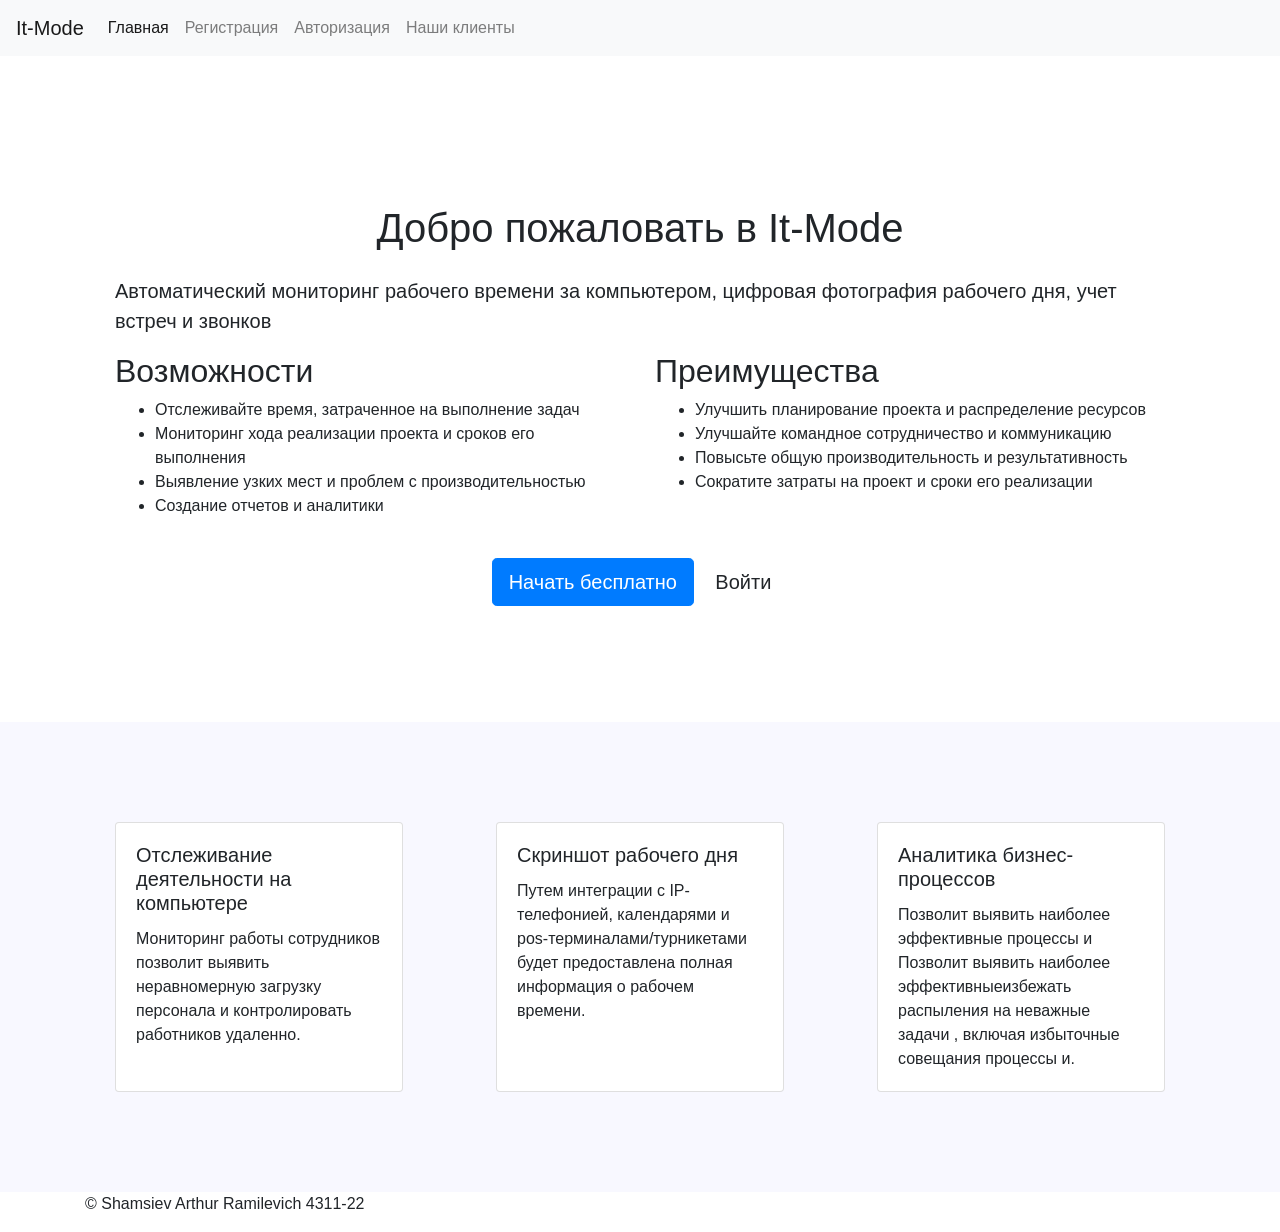
==== index.html @ 738b56b0 "Add files via upload" ====
<!DOCTYPE html>
<html lang="en">
<head>
  <meta charset="UTF-8">
  <meta name="viewport" content="width=device-width, initial-scale=1.0">
  <link rel="stylesheet" href="https://stackpath.bootstrapcdn.com/bootstrap/4.5.2/css/bootstrap.min.css">
  <link rel="stylesheet" href="CSS/main.css">
  <title>Мониторинг сотрудников IT-проекта</title>
</head>
<body>
  <header>

           
  </header>

  <nav>
        
                <nav class="navbar navbar-expand-lg navbar-light bg-light">
                  <a class="navbar-brand" href="#">It-Mode</a>
                  <button class="navbar-toggler" type="button" data-toggle="collapse" data-target="#navbarNav" aria-controls="navbarNav" aria-expanded="false" aria-label="Toggle navigation">
                    <span class="navbar-toggler-icon"></span>
                  </button>
                  <div class="collapse navbar-collapse" id="navbarNav">
                    <ul class="navbar-nav"> 
                      <li class="nav-item active">
                        <a class="nav-link" href="Home.html">Главная <span class="sr-only">(current)</span></a>
                      </li>
                      <li class="nav-item">
                        <a class="nav-link" href="Register.html">Регистрация</a>
                      </li>
                      <li class="nav-item">
                        <a class="nav-link" href="Authorization.html">Авторизация</a>
                      </li>

                      <li class="nav-item">
                        <a class="nav-link" href="Poisk.html">Наши клиенты</a>
                      </li>
                    </ul>
                  </div>
                </nav>
        
              
  </nav>

  <main class="main">
        <div class="wrapper container">
                <h1 class="text-center mt-5 mb-4">Добро пожаловать в It-Mode</h1>
                <p class="lead">Автоматический мониторинг рабочего времени за компьютером, цифровая фотография рабочего дня, учет встреч и звонков</p>
                <div class="row">
                  <div class="col-md-6">
                    <h2>Возможности</h2>
                    <ul>
                      <li>Отслеживайте время, затраченное на выполнение задач</li>
                      <li>Мониторинг хода реализации проекта и сроков его выполнения</li>
                      <li>Выявление узких мест и проблем с производительностью</li>
                      <li>Создание отчетов и аналитики</li>
                    </ul>
                  </div>
                  <div class="col-md-6">
                    <h2>Преимущества</h2>
                    <ul>
                      <li>Улучшить планирование проекта и распределение ресурсов</li>
                      <li>Улучшайте командное сотрудничество и коммуникацию</li>
                      <li>Повысьте общую производительность и результативность</li>
                      <li>Сократите затраты на проект и сроки его реализации</li>
                    </ul>
                  </div>
                </div>
                <p class="text-center mt-4">
                  <a href="Register.html" class="btn btn-primary btn-lg">Начать бесплатно</a>
                  <a href="Authorization.html" class="btn btn btn-lg">Войти</a>
                </p>
                
              </div>

              
  </main>




  <main class="main2">
    <div class="wrapper2 container d-flex justify-content-between">

      <div class="card" style="width: 18rem;">

        <div class="card-body">
          <h5 class="card-title">Отслеживание деятельности на компьютере</h5>
          <p class="card-text">Мониторинг работы сотрудников позволит выявить неравномерную загрузку персонала и контролировать работников удаленно.</p>
        
        </div>
      </div>

      <div class="card" style="width: 18rem;">

        <div class="card-body">
          <h5 class="card-title">Скриншот рабочего дня</h5>
          <p class="card-text">Путем интеграции с IP-телефонией, календарями и pos-терминалами/турникетами будет предоставлена полная информация о рабочем времени.</p>
          
        </div>
      </div>
              
      <div class="card" style="width: 18rem;">

        <div class="card-body">
          <h5 class="card-title">Аналитика бизнес-процессов</h5>
          <p class="card-text">Позволит выявить наиболее эффективные процессы и Позволит выявить наиболее эффективныеизбежать распыления на неважные задачи , включая избыточные совещания процессы и.</p>
          
        </div>
      </div>
            
    </div>

          
</main>

  <footer class="footer">
    <div class="container">
      <p>&copy; Shamsiev Arthur Ramilevich 4311-22</p>
  </footer>

  <script src="https://code.jquery.com/jquery-3.5.1.slim.min.js"></script>
  <script src="https://cdn.jsdelivr.net/npm/@popperjs/core@2.9.1/dist/umd/popper.min.js"></script>
  <script src="https://stackpath.bootstrapcdn.com/bootstrap/4.5.2/js/bootstrap.min.js"></script>
</body>
</html>
---- CSS/main.css ----
main {
    padding: 100px;
  }
  

  

.main2 {
    background-color: ghostwhite;
}
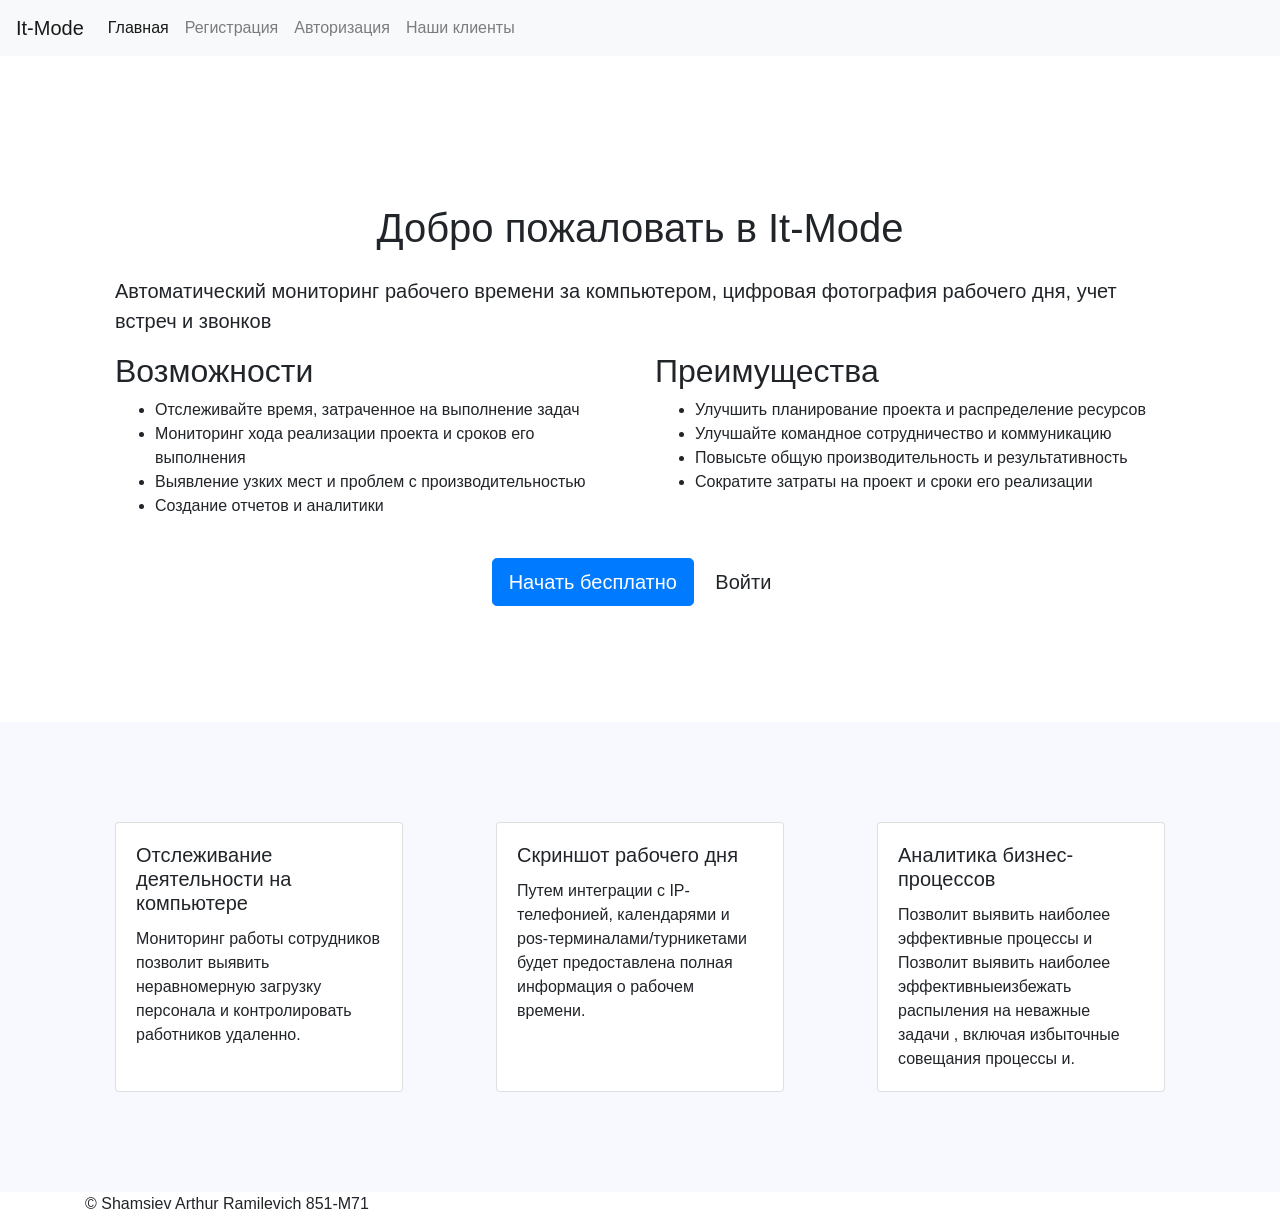
==== commit eb6c4740: "Update index.html" ====
--- a/index.html
+++ b/index.html
@@ -116,7 +116,7 @@
 
   <footer class="footer">
     <div class="container">
-      <p>&copy; Shamsiev Arthur Ramilevich 4311-22</p>
+      <p>&copy; Shamsiev Arthur Ramilevich 851-М71</p>
   </footer>
 
   <script src="https://code.jquery.com/jquery-3.5.1.slim.min.js"></script>
